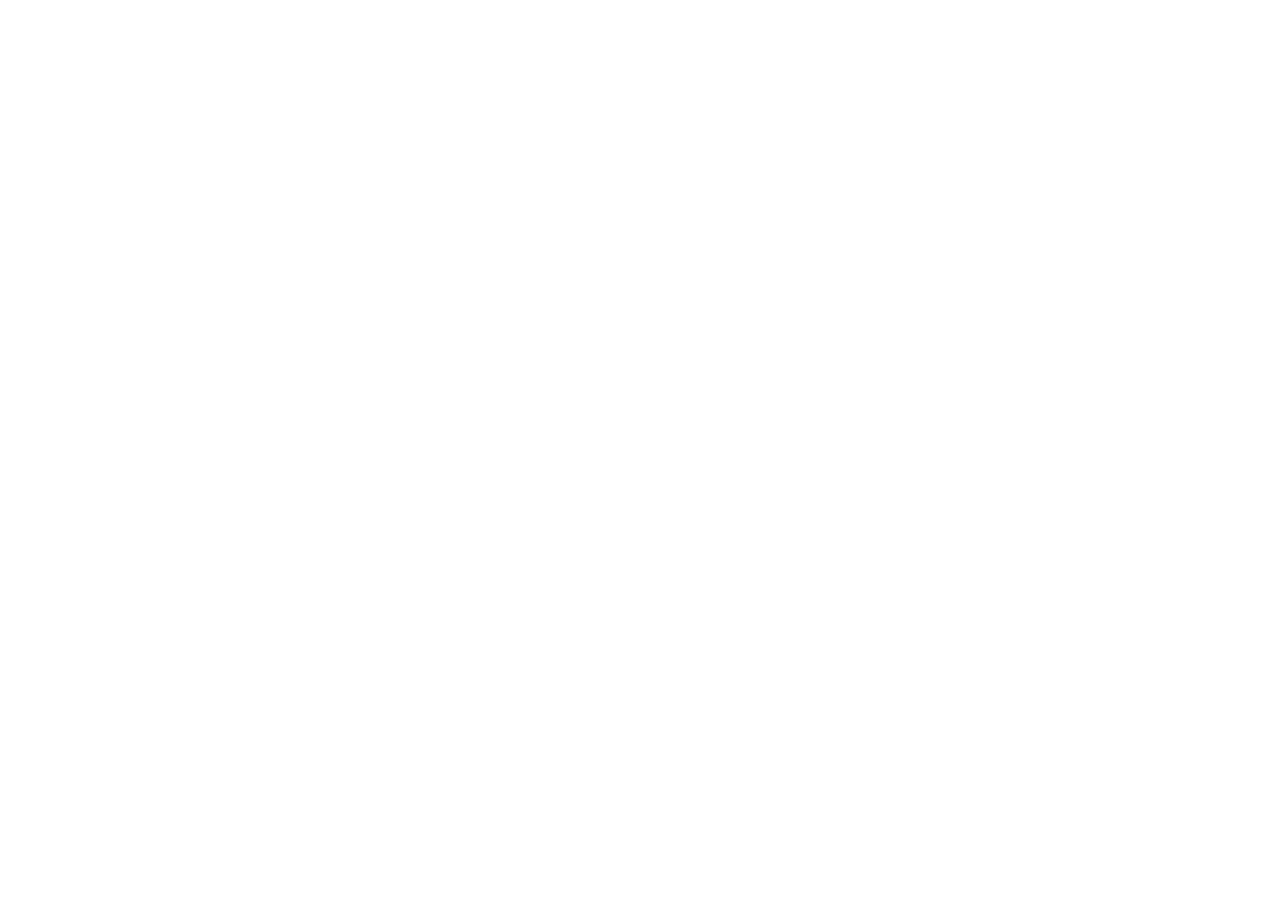
==== about.html @ b13c1e6c "r7" ====
<!DOCTYPE html>
<html>
<head>
  <!-- Site made with Mobirise Website Builder v2.8.5, https://mobirise.com -->
  <meta charset="UTF-8">
  <meta http-equiv="X-UA-Compatible" content="IE=edge">
  <meta name="generator" content="Mobirise v2.8.5, mobirise.com">
  <meta name="viewport" content="width=device-width, initial-scale=1">
  <link rel="shortcut icon" href="assets/images/tech-navigator-sticker1-650x709-42.png" type="image/x-icon">
  <meta name="description" content="About tech navigator">
  <title>About me</title>
  <link rel="stylesheet" href="https://fonts.googleapis.com/css?family=Roboto:700,400&amp;subset=cyrillic,latin,greek,vietnamese">
  <link rel="stylesheet" href="assets/bootstrap/css/bootstrap.min.css">
  <link rel="stylesheet" href="assets/mobirise/css/style.css">
  <link rel="stylesheet" href="assets/mobirise/css/mbr-additional.css" type="text/css">
  
  
  
</head>
<body>
<section class="engine"><a rel="nofollow" href="https://mobirise.com">Mobirise web page design software</a></section>

  <script src="assets/web/assets/jquery/jquery.min.js"></script>
  <script src="assets/bootstrap/js/bootstrap.min.js"></script>
  <script src="assets/smooth-scroll/SmoothScroll.js"></script>
  <script src="assets/mobirise/js/script.js"></script>
  
  
</body>
</html>
---- assets/mobirise/css/style.css ----
.is-builder .animated {
  -webkit-animation-name: none !important;
  animation-name: none !important;
}
html {
  position: relative;
  min-height: 100%;
}
.mbr-embedded-video {
  position: relative;
}
.mbr-background-video,
.mbr-background-video-preview {
  bottom: 0;
  left: 0;
  overflow: hidden;
  position: absolute;
  right: 0;
  top: 0;
}
.mbr-parallax-background,
.mbr-background {
  background-attachment: fixed !important;
  background-position: 50% 0;
  background-repeat: no-repeat;
  background-size: cover !important;
}
.mbr-hidden-scrollbar .mbr-parallax-background {
  background-size: auto 130%;
}
.mobile .mbr-parallax-background {
  background-attachment: scroll !important;
}
.mbr-background {
  background-attachment: scroll !important;
}
.mbr-navbar {
  position: relative;
  width: 100%;
}
.mbr-navbar:before {
  content: "";
  display: block;
}
.mbr-navbar__brand-link:after,
.mbr-navbar__brand-img {
  max-height: 74px;
}
.mbr-navbar:before,
.mbr-navbar__container {
  height: 98px;
}
.mbr-navbar--ss .mbr-navbar__brand-link:after,
.mbr-navbar--ss .mbr-navbar__brand-img {
  height: 74px;
}
.mbr-navbar--ss:before,
.mbr-navbar--ss .mbr-navbar__container {
  height: 98px;
}
.mbr-navbar--xs .mbr-navbar__brand-link:after,
.mbr-navbar--xs .mbr-navbar__brand-img {
  height: 32px;
}
.mbr-navbar--xs:before,
.mbr-navbar--xs .mbr-navbar__container {
  height: 56px;
}
.mbr-navbar--s .mbr-navbar__brand-link:after,
.mbr-navbar--s .mbr-navbar__brand-img {
  height: 48px;
}
.mbr-navbar--s:before,
.mbr-navbar--s .mbr-navbar__container {
  height: 72px;
}
.mbr-navbar--m .mbr-navbar__brand-link:after,
.mbr-navbar--m .mbr-navbar__brand-img {
  height: 64px;
}
.mbr-navbar--m:before,
.mbr-navbar--m .mbr-navbar__container {
  height: 88px;
}
.mbr-navbar--l .mbr-navbar__brand-link:after,
.mbr-navbar--l .mbr-navbar__brand-img {
  height: 96px;
}
.mbr-navbar--l:before,
.mbr-navbar--l .mbr-navbar__container {
  height: 120px;
}
.mbr-navbar--xl .mbr-navbar__brand-link:after,
.mbr-navbar--xl .mbr-navbar__brand-img {
  height: 128px;
}
.mbr-navbar--xl:before,
.mbr-navbar--xl .mbr-navbar__container {
  height: 152px;
}
.mbr-navbar--short .mbr-navbar__brand-link:after,
.mbr-navbar--short .mbr-navbar__brand-img {
  height: 40px;
}
.mbr-navbar--short:before,
.mbr-navbar--short .mbr-navbar__container {
  height: 64px;
}
.mbr-navbar--short .mbr-navbar__container {
  padding: 12px 0;
}
@media (max-width: 767px) {
  .mbr-navbar--short .mbr-navbar__brand-link:after,
  .mbr-navbar--short .mbr-navbar__brand-img {
    height: 31px;
  }
  .mbr-navbar--short:before,
  .mbr-navbar--short .mbr-navbar__container {
    height: 45px;
  }
  .mbr-navbar--short .mbr-navbar__container {
    padding: 7px 0;
  }
}
.mbr-navbar__brand-img {
  position: relative;
}
.mbr-navbar__brand-img,
.mbr-navbar__container,
.mbr-navbar__section {
  -webkit-transition: all 300ms ease-in-out 0s;
  -o-transition: all 300ms ease-in-out 0s;
  transition: all 300ms ease-in-out 0s;
}
.mbr-navbar__section {
  background: #2c2c2c;
  height: auto;
  position: absolute;
  top: 0;
  width: 100%;
  z-index: 1000;
}
.mbr-navbar__container {
  display: table;
  padding: 12px 0;
  width: 100%;
}
.mbr-navbar__menu-box {
  display: table;
  width: 100%;
}
.mbr-navbar__menu-box--inline-left,
.mbr-navbar__menu-box--inline-center,
.mbr-navbar__menu-box--inline-right {
  display: block;
  text-align: left;
}
.mbr-navbar__menu-box--inline-center {
  text-align: center;
}
.mbr-navbar__menu-box--inline-right {
  text-align: right;
}
.mbr-navbar__column {
  display: table-cell;
  vertical-align: middle;
}
.mbr-navbar__column--xxs {
  width: 1%;
}
.mbr-navbar__column--xs {
  width: 10%;
}
.mbr-navbar__column--s {
  width: 20%;
}
.mbr-navbar__column--m {
  width: 30%;
}
.mbr-navbar__column--l {
  width: 40%;
}
.mbr-navbar__column--xl {
  width: 50%;
}
.mbr-navbar__menu-box--inline-left .mbr-navbar__column,
.mbr-navbar__menu-box--inline-center .mbr-navbar__column,
.mbr-navbar__menu-box--inline-right .mbr-navbar__column {
  display: inline-block;
}
.mbr-navbar__items {
  float: left;
  padding-left: 0px;
  position: relative;
  left: -20px;
}
.mbr-navbar__items--right {
  float: right;
  left: 0;
}
.mbr-navbar__item {
  display: block;
  float: left;
  position: relative;
}
.mbr-navbar__hamburger {
  display: none;
  margin-top: -11px;
  position: absolute;
  right: 0;
  top: 50%;
  z-index: 10000;
}
.mbr-navbar--collapsed .mbr-navbar__container {
  position: relative;
}
.mbr-navbar--collapsed .mbr-navbar__column {
  display: block;
  width: 100%;
}
.mbr-navbar--collapsed .mbr-navbar__items--right {
  padding-top: 13px;
}
.mbr-navbar--collapsed .mbr-navbar__menu {
  background: rgba(0, 0, 0, 0.9);
  display: none;
  height: 100%;
  left: 0;
  position: fixed;
  top: 0;
  width: 100%;
  z-index: 9999;
}
.mbr-navbar--collapsed .mbr-navbar__menu-box {
  display: table-cell;
  vertical-align: middle;
}
.mbr-navbar--collapsed .mbr-navbar__items {
  float: none;
}
.mbr-navbar--collapsed .mbr-navbar__item {
  float: none;
}
.mbr-navbar--collapsed .mbr-navbar__hamburger {
  display: block;
}
.mbr-navbar--collapsed.mbr-navbar--open .mbr-navbar__menu {
  display: table;
}
.mbr-navbar--collapsed.mbr-navbar--open:not(.mbr-navbar--sticky) .mbr-navbar__section {
  background: none;
  position: fixed;
}
.mbr-navbar--collapsed.mbr-navbar--open .mbr-navbar__brand {
  visibility: hidden;
}
.mbr-navbar--collapsed.mbr-navbar--sticky.mbr-navbar--open .mbr-navbar__brand {
  visibility: visible;
}
.mbr-navbar--collapsed.mbr-navbar--open .mbr-navbar__brand-img,
.mbr-navbar--collapsed.mbr-navbar--open .mbr-navbar__container {
  -webkit-transition: none;
  -o-transition: none;
  transition: none;
}
.mbr-navbar--freeze.mbr-navbar--collapsed.mbr-navbar--open .mbr-navbar__hamburger,
.mbr-navbar--freeze.mbr-navbar--collapsed.mbr-navbar--open .mbr-navbar__hamburger:hover {
  color: #fff !important;
}
.mbr-navbar--sticky .mbr-navbar__section {
  position: fixed;
}
.mbr-navbar--absolute {
  position: absolute;
}
.mbr-navbar--transparent .mbr-navbar__section {
  background: none;
}
.mbr-navbar--stuck .mbr-navbar__section,
.mbr-navbar--relative .mbr-navbar__section {
  background: #2c2c2c;
}
@media (max-width: 991px) {
  .mbr-navbar--auto-collapse .mbr-navbar__container {
    position: relative;
  }
  .mbr-navbar--auto-collapse .mbr-navbar__column {
    display: block;
    width: 100%;
  }
  .mbr-navbar--auto-collapse .mbr-navbar__items--right {
    padding-top: 13px;
  }
  .mbr-navbar--auto-collapse .mbr-navbar__menu {
    background: rgba(0, 0, 0, 0.9);
    display: none;
    height: 100%;
    left: 0;
    position: fixed;
    top: 0;
    width: 100%;
    z-index: 9999;
  }
  .mbr-navbar--auto-collapse .mbr-navbar__menu-box {
    display: table-cell;
    vertical-align: middle;
  }
  .mbr-navbar--auto-collapse .mbr-navbar__items {
    float: none;
  }
  .mbr-navbar--auto-collapse .mbr-navbar__item {
    float: none;
  }
  .mbr-navbar--auto-collapse .mbr-navbar__hamburger {
    display: block;
  }
  .mbr-navbar--auto-collapse.mbr-navbar--open .mbr-navbar__menu {
    display: table;
  }
  .mbr-navbar--auto-collapse.mbr-navbar--open:not(.mbr-navbar--sticky) .mbr-navbar__section {
    background: none;
    position: fixed;
  }
  .mbr-navbar--auto-collapse.mbr-navbar--open .mbr-navbar__brand {
    visibility: hidden;
  }
  .mbr-navbar--auto-collapse.mbr-navbar--sticky.mbr-navbar--open .mbr-navbar__brand {
    visibility: visible;
  }
  .mbr-navbar--auto-collapse.mbr-navbar--open .mbr-navbar__brand-img,
  .mbr-navbar--auto-collapse.mbr-navbar--open .mbr-navbar__container {
    -webkit-transition: none;
    -o-transition: none;
    transition: none;
  }
  .mbr-navbar--freeze.mbr-navbar--auto-collapse.mbr-navbar--open .mbr-navbar__hamburger,
  .mbr-navbar--freeze.mbr-navbar--auto-collapse.mbr-navbar--open .mbr-navbar__hamburger:hover {
    color: #fff !important;
  }
}
.mbr-after-navbar:before {
  content: "";
  display: block;
  height: 98px;
}
.mbr-hamburger {
  cursor: pointer;
  height: 23px;
  width: 30px;
}
.mbr-hamburger:focus {
  outline: none;
}
.mbr-hamburger__line,
.mbr-hamburger__line:before,
.mbr-hamburger__line:after {
  content: "";
  position: absolute;
  display: block;
  height: 1px;
  cursor: pointer;
}
.mbr-hamburger__line,
.mbr-hamburger__line:before,
.mbr-hamburger__line:after {
  width: 30px;
  border-bottom: 5px solid;
  top: 9px;
}
.mbr-hamburger__line:before {
  top: -9px;
}
.mbr-hamburger__line:after {
  top: 9px;
}
.mbr-hamburger__line,
.mbr-hamburger__line:before,
.mbr-hamburger__line:after {
  -webkit-transition: all 300ms ease-in-out;
  transition: all 300ms ease-in-out;
}
.mbr-hamburger--open .mbr-hamburger__line {
  border-color: transparent;
}
.mbr-hamburger--open .mbr-hamburger__line:before,
.mbr-hamburger--open .mbr-hamburger__line:after {
  top: 0;
}
.mbr-hamburger--open .mbr-hamburger__line:before {
  -ms-transform: rotate(45deg);
  -webkit-transform: rotate(45deg);
  transform: rotate(45deg);
}
.mbr-hamburger--open .mbr-hamburger__line:after {
  top: 10px;
  -ms-transform: translatey(-10px) rotate(-45deg);
  -webkit-transform: translatey(-10px) rotate(-45deg);
  transform: translatey(-10px) rotate(-45deg);
}
@media (max-width: 767px) {
  .mbr-hamburger {
    height: 23px;
    width: 27px;
  }
  .mbr-hamburger__line,
  .mbr-hamburger__line:before,
  .mbr-hamburger__line:after {
    width: 27px;
    border-bottom: 4px solid;
    top: 9px;
  }
  .mbr-hamburger__line:before {
    top: -9px;
  }
  .mbr-hamburger__line:after {
    top: 9px;
  }
}
.mbr-brand {
  display: block;
  float: left;
  position: relative;
}
.mbr-brand,
.mbr-brand:hover {
  text-decoration: none;
}
.mbr-brand__name {
  display: block;
  font-weight: bold;
  margin-top: 5px;
  text-align: center;
}
.mbr-brand__name,
.mbr-brand__name:hover {
  text-decoration: none;
}
.mbr-brand--inline {
  display: table;
}
.mbr-brand--inline:after {
  content: "";
  display: table-cell;
  width: 1px;
}
.mbr-brand--inline .mbr-brand__logo,
.mbr-brand--inline .mbr-brand__name {
  display: table-cell;
  vertical-align: middle;
}
.mbr-brand--inline .mbr-brand__logo {
  padding-right: 10px;
}
.mbr-brand--inline .mbr-brand__name {
  margin: 0;
  text-align: left;
}
.mbr-form {
  display: table;
  margin-top: -13px;
  position: relative;
  top: 14px;
  width: 100%;
}
.mbr-form__left,
.mbr-form__right {
  display: table-cell;
  vertical-align: top;
}
.mbr-form__left {
  padding-right: 3px;
}
.mbr-form__right {
  width: 1px;
}
@media (max-width: 530px) {
  .mbr-form {
    display: block;
    margin-top: -27px;
    position: relative;
    top: 26px;
  }
  .mbr-form__left,
  .mbr-form__right {
    display: block;
  }
  .mbr-form__left {
    margin-bottom: 12px;
    padding-right: 0;
  }
  .mbr-form__right {
    width: 100%;
  }
}
.mbr-section {
  padding: 0 20px;
}
.mbr-section--no-padding {
  padding: 0;
}
.mbr-section--relative {
  position: relative;
}
.mbr-section--fixed-size {
  overflow: hidden;
}
.mbr-section--full-height {
  height: 100vh;
}
.mbr-section--full-height.mbr-after-navbar:before {
  display: none;
}
.mbr-section--bg-adapted {
  background-attachment: scroll;
  background-position: 50% 0;
  background-repeat: no-repeat;
  background-size: cover;
}
.mbr-section--gray {
  background-color: #444444;
}
.mbr-section--light-gray {
  background-color: #f0f0f0;
}
.mbr-section--dark-gray {
  background-color: #3c3c3c;
}
.mbr-section__container {
  padding: 0;
  position: relative;
  z-index: 3;
}
.mbr-section__container--center {
  text-align: center;
}
.mbr-section__container--std-padding {
  padding: 93px 0;
}
.mbr-section__container--std-top-padding {
  padding-top: 93px;
}
.mbr-section__container--std-bot-padding {
  padding-bottom: 93px;
}
.mbr-section__container--sm-padding {
  padding: 41px 0;
}
.mbr-section__container--sm-top-padding {
  padding-top: 41px;
}
.mbr-section__container--sm-bot-padding {
  padding-bottom: 41px;
}
.mbr-section__container--isolated {
  padding-bottom: 93px;
  padding-top: 93px;
}
.mbr-section__container--first {
  padding-top: 93px;
  padding-bottom: 41px;
}
.mbr-section__container--middle {
  padding-bottom: 41px;
}
.mbr-section__container--last {
  padding-bottom: 93px;
}
.mbr-section__row {
  margin-left: -24px;
  margin-right: -24px;
}
.mbr-section__col {
  overflow: hidden;
  padding-left: 24px;
  padding-right: 24px;
}
.mbr-section__left {
  padding-right: 40px;
}
.mbr-section__right {
  padding-left: 15px;
}
.mbr-section__header {
  line-height: 1.5em;
  margin: -10px 0 0;
  text-align: center;
}
@media (min-width: 768px) {
  .mbr-section--short-paddings .mbr-section__container--std-padding {
    padding: 59px 0;
  }
  .mbr-section--short-paddings .mbr-section__container--std-top-padding {
    padding-top: 59px;
  }
  .mbr-section--short-paddings .mbr-section__container--std-bot-padding {
    padding-bottom: 59px;
  }
  .mbr-section--short-paddings .mbr-section__container--sm-padding {
    padding: 41px 0;
  }
  .mbr-section--short-paddings .mbr-section__container--sm-top-padding {
    padding-top: 41px;
  }
  .mbr-section--short-paddings .mbr-section__container--sm-bot-padding {
    padding-bottom: 41px;
  }
  .mbr-section--short-paddings .mbr-section__container--isolated {
    padding-bottom: 59px;
    padding-top: 59px;
  }
  .mbr-section--short-paddings .mbr-section__container--first {
    padding-top: 59px;
    padding-bottom: 41px;
  }
  .mbr-section--short-paddings .mbr-section__container--middle {
    padding-bottom: 41px;
  }
  .mbr-section--short-paddings .mbr-section__container--last {
    padding-bottom: 59px;
  }
}
@media (max-width: 767px) {
  .mbr-section__left {
    padding-right: 15px;
  }
  .mbr-section__right {
    padding-left: 15px;
    padding-top: 51px;
  }
}
.mbr-arrow {
  bottom: 71px;
  left: 0;
  line-height: 1px;
  padding: 0 20px;
  position: absolute;
  width: 100%;
  z-index: 3;
}
.mbr-arrow__link {
  display: inline-block;
  font-size: 26px;
}
.mbr-arrow__link,
.mbr-arrow__link:hover,
.mbr-arrow__link:focus {
  color: #fff;
}
.mbr-arrow--floating .mbr-arrow__link {
  -webkit-animation: floating-arrow 1.6s infinite ease-in-out 0s;
  -o-animation: floating-arrow 1.6s infinite ease-in-out 0s;
  animation: floating-arrow 1.6s infinite ease-in-out 0s;
}
@-webkit-keyframes floating-arrow {
  from {
    -webkit-transform: translateY(0);
    transform: translateY(0);
  }
  65% {
    -webkit-transform: translateY(11px);
    transform: translateY(11px);
  }
  to {
    -webkit-transform: translateY(0);
    transform: translateY(0);
  }
}
@-o-keyframes floating-arrow {
  from {
    -webkit-transform: translateY(0);
    transform: translateY(0);
  }
  65% {
    -webkit-transform: translateY(11px);
    transform: translateY(11px);
  }
  to {
    -webkit-transform: translateY(0);
    transform: translateY(0);
  }
}
@keyframes floating-arrow {
  from {
    -webkit-transform: translateY(0);
    transform: translateY(0);
  }
  65% {
    -webkit-transform: translateY(11px);
    transform: translateY(11px);
  }
  to {
    -webkit-transform: translateY(0);
    transform: translateY(0);
  }
}
.mbr-arrow--dark .mbr-arrow__link,
.mbr-arrow--dark .mbr-arrow__link:hover,
.mbr-arrow--dark .mbr-arrow__link:focus {
  color: #252525;
}
@media (max-width: 767px) {
  .mbr-arrow {
    bottom: 41px;
  }
}
@media (max-width: 320px) {
  .mbr-arrow {
    bottom: 21px;
    text-align: center;
  }
}
@media all and (device-width: 320px) and (device-height: 568px) and (orientation: portrait) {
  .mbr-arrow {
    bottom: 31px;
  }
}
.mbr-box {
  display: table;
  width: 100%;
}
.mbr-box--fixed {
  table-layout: fixed;
}
.mbr-box--stretched {
  height: 100%;
}
.mbr-box__magnet {
  display: table-cell;
  float: none;
  height: 100%;
  margin-bottom: 0;
  margin-top: 0;
  text-align: center;
  vertical-align: middle;
}
.mbr-box__magnet--sm-padding {
  padding: 41px 0;
}
.mbr-box__magnet--top-left,
.mbr-box__magnet--top-center,
.mbr-box__magnet--top-right {
  vertical-align: top;
}
.mbr-box__magnet--bottom-left,
.mbr-box__magnet--bottom-center,
.mbr-box__magnet--bottom-right {
  vertical-align: bottom;
}
.mbr-box__magnet--top-left,
.mbr-box__magnet--center-left,
.mbr-box__magnet--bottom-left {
  text-align: left;
}
.mbr-box__magnet--top-right,
.mbr-box__magnet--center-right,
.mbr-box__magnet--bottom-right {
  text-align: right;
}
.mbr-box__container {
  height: 50%;
}
@media (max-width: 767px) {
  .mbr-box__container {
    height: 100%;
  }
  .mbr-box--adapted {
    display: block;
  }
  .mbr-box--adapted > .mbr-box__magnet {
    display: block;
    height: auto;
  }
}
.mbr-overlay {
  background: #222;
  bottom: 0;
  left: 0;
  position: absolute;
  right: 0;
  top: 0;
  z-index: 2;
}
.mbr-google-map__marker {
  color: #252525;
  display: none;
  margin: 0;
}
.mbr-google-map--loaded .mbr-google-map__marker {
  display: block;
}
.mbr-hero {
  color: #fff;
  position: relative;
}
.mbr-hero__text {
  font-size: 46px;
  font-weight: bold;
  left: -2px;
  letter-spacing: 2px;
  line-height: 50px;
  margin: -18px 0 1px 0;
  padding-bottom: 41px;
  position: relative;
  top: 8px;
}
.mbr-hero__subtext {
  font-size: 21px;
  line-height: 29px;
  margin: -32px 0 3px 0;
  padding: 0 0 41px 0;
  position: relative;
  top: 6px;
}
.mbr-figure {
  display: inline-block;
  line-height: 1px;
  margin: 0;
  max-width: 100%;
  overflow: hidden;
  position: relative;
}
.mbr-figure--no-bg {
  background: none;
}
.mbr-figure--full-width {
  display: block;
  width: 100%;
}
.mbr-figure.mbr-after-navbar:before {
  display: none;
}
.mbr-figure--full-width iframe,
.mbr-figure--full-width .mbr-figure__img,
.mbr-figure--full-width .mbr-figure__map {
  width: 100%;
}
.mbr-figure iframe,
.mbr-figure__img,
.mbr-figure__map {
  max-width: 100%;
}
.mbr-figure__map {
  height: 400px;
  line-height: 1.3em;
}
.mbr-figure__map--short {
  height: 300px;
}
.mbr-figure__caption {
  background: rgba(0, 0, 0, 0.5);
  bottom: 0;
  color: #fff;
  display: block;
  font-size: 17px;
  left: 0;
  line-height: 1.3em;
  min-height: 53px;
  padding: 17px 20px;
  position: absolute;
  text-align: left;
  width: 100%;
}
.mbr-figure__caption--no-padding {
  padding: 17px 0;
}
.mbr-figure--wysiwyg .mbr-figure__caption a,
.mbr-figure--wysiwyg .mbr-figure__caption a:hover {
  color: inherit;
  text-decoration: underline;
}
.mbr-figure--caption-inside-top .mbr-figure__caption {
  bottom: auto;
  top: 0;
}
.mbr-figure--caption-outside-top .mbr-figure__caption,
.mbr-figure--caption-outside-bottom .mbr-figure__caption {
  background: none;
  position: relative;
}
.mbr-figure--no-bg.mbr-figure--caption-outside-top .mbr-figure__caption,
.mbr-figure--no-bg.mbr-figure--caption-outside-bottom .mbr-figure__caption {
  color: #252525;
}
.mbr-figure--no-bg.mbr-figure--caption-outside-top .mbr-figure__caption {
  margin-top: -3px;
  padding-top: 0;
}
.mbr-figure--no-bg.mbr-figure--caption-outside-bottom .mbr-figure__caption {
  margin-top: -2px;
  padding-bottom: 0;
  top: 2px;
}
.mbr-figure__caption--std-grid {
  background: none;
  z-index: 2;
}
@media (min-width: 768px) {
  .mbr-figure__caption--std-grid {
    width: 715px;
    left: 50%;
    margin-left: -357.5px;
    padding: 17px 0;
  }
}
@media (min-width: 992px) {
  .mbr-figure__caption--std-grid {
    width: 935px;
    margin-left: -467.5px;
  }
}
@media (min-width: 1200px) {
  .mbr-figure__caption--std-grid {
    width: 1150px;
    margin-left: -575px;
  }
}
.mbr-figure__caption--std-grid:before {
  bottom: 0;
  content: "";
  position: absolute;
  top: 0;
  width: 200%;
  z-index: -1;
  margin-left: -50%;
}
.mbr-figure--caption-inside-top .mbr-figure__caption--std-grid:before,
.mbr-figure--caption-inside-bottom .mbr-figure__caption--std-grid:before {
  background: rgba(0, 0, 0, 0.6);
}
.mbr-figure__caption-small {
  color: #ccc;
  display: block;
  font-size: 14px;
  line-height: 1.3em;
}
.mbr-figure--no-bg.mbr-figure--caption-outside-top .mbr-figure__caption-small,
.mbr-figure--no-bg.mbr-figure--caption-outside-bottom .mbr-figure__caption-small {
  color: #777;
}
@media (max-width: 767px) {
  .mbr-figure--adapted {
    display: block;
    width: 100%;
  }
  .mbr-figure--adapted iframe,
  .mbr-figure--adapted .mbr-figure__img,
  .mbr-figure--adapted .mbr-figure__map {
    width: 100%;
  }
  .mbr-figure--caption-inside-top .mbr-figure__caption,
  .mbr-figure--caption-inside-bottom .mbr-figure__caption {
    background: none;
    position: relative;
  }
  .mbr-figure--caption-inside-top .mbr-figure__caption--std-grid:before,
  .mbr-figure--caption-inside-bottom .mbr-figure__caption--std-grid:before {
    display: none;
  }
}
.mbr-reviews {
  list-style: none;
  margin: 0 -15px;
  padding: 3px 0 0 0;
}
.mbr-reviews__item {
  position: relative;
  margin-top: 39px;
}
.mbr-reviews__text {
  background: #fafafa;
  border-radius: 3px;
  border: 1px solid #ededed;
  color: #777;
  font-size: 16px;
  line-height: 26px;
  padding: 20px;
  position: relative;
}
.mbr-reviews__text:before {
  -webkit-transform: rotate(45deg);
  -ms-transform: rotate(45deg);
  -o-transform: rotate(45deg);
  transform: rotate(45deg);
  width: 14px;
  height: 14px;
  background-color: #fafafa;
  border-color: #ededed;
  border-style: none solid solid none;
  border-width: 0 1px 1px 0;
  bottom: -8px;
  content: "";
  display: block;
  left: 50px;
  position: absolute;
}
.mbr-reviews__p {
  margin: 0;
}
.mbr-reviews__author {
  margin-top: 30px;
  padding-left: 102px;
  position: relative;
}
.mbr-reviews__author--short {
  margin-top: 27px;
  padding-left: 32px;
}
.mbr-reviews__author-img {
  width: 50px;
  height: 50px;
  border-radius: 50%;
  left: 33px;
  position: absolute;
  top: 0;
}
.mbr-reviews__author-name {
  color: #777;
  font-size: 14px;
  font-weight: bold;
  position: relative;
  top: -3px;
}
.mbr-reviews__author-bio {
  color: #999;
  font-size: 12px;
}
@media (max-width: 767px) {
  .mbr-reviews__author {
    padding-bottom: 32px;
  }
  .mbr-reviews__author--short {
    padding-bottom: 1px;
  }
}
@media (min-width: 768px) and (max-width: 991px) {
  .mbr-reviews__item:nth-of-type(2n+1) {
    clear: left;
  }
}
@media (min-width: 992px) {
  .mbr-reviews__item:nth-of-type(3n+1) {
    clear: left;
  }
}
.mbr-header {
  margin-top: -20px;
  padding: 0;
  position: relative;
  text-align: left;
  top: 10px;
}
.mbr-header--std-padding {
  padding-bottom: 41px;
}
.mbr-header--center {
  text-align: center;
}
.mbr-header__text {
  display: block;
  font-size: 25px;
  font-weight: bold;
  letter-spacing: 6px;
  line-height: 1.5em;
  margin: 0;
}
.mbr-header__subtext {
  color: #777;
  font-size: 14px;
  font-style: italic;
  letter-spacing: 1px;
  margin: 8px 0 7px 0;
}
.mbr-header--inline {
  margin-top: 0;
  padding: 41px 0 28px 0;
  top: 0;
}
.mbr-header--inline .mbr-header__text {
  letter-spacing: 4px;
  line-height: 1em;
  margin: 15px 0 0 0;
}
@media (max-width: 767px) {
  .mbr-header--inline {
    padding: 47px 0 38px 0;
  }
  .mbr-header--inline .mbr-header__text {
    display: block;
    margin: 0 0 38px 0;
  }
  .mbr-header--auto-align .mbr-header__text,
  .mbr-header--auto-align .mbr-header__subtext {
    left: 0;
    text-align: center !important;
  }
}
@media (min-width: 768px) {
  .mbr-header--reduce {
    margin-top: -5px;
    top: 2px;
  }
  .mbr-header--reduce .mbr-header__text {
    font-size: 16px;
    letter-spacing: 1px;
    line-height: 1.1em;
  }
}
.mbr-social-icons__icon {
  -webkit-transition: all 0.2s ease-in-out 0s;
  -o-transition: all 0.2s ease-in-out 0s;
  transition: all 0.2s ease-in-out 0s;
  color: #fff;
  cursor: pointer;
  display: inline-block;
  font-size: 29px;
  height: 56px;
  line-height: 61px;
  margin: 0 10px 13px 0;
  position: relative;
  text-align: center;
  width: 56px;
}
.mbr-social-icons__icon:hover {
  color: #fff;
}
.mbr-social-icons--style-1 .mbr-social-icons__icon:hover {
  background: #252525 !important;
}
.mbr-contacts {
  color: #9c9c9c;
  font-size: 14px;
  line-height: 1.7em;
  padding: 45px 0 46px;
}
.mbr-contacts__img {
  max-width: 100%;
  margin: 6px 0 5px 40px;
}
.mbr-contacts__img--left {
  margin-left: 0;
}
.mbr-contacts__text {
  margin: 0;
}
.mbr-contacts__header {
  color: #fff;
  font-size: 14px;
  letter-spacing: 1px;
  margin-bottom: 20px;
  margin-top: 3px;
}
.mbr-contacts__list {
  list-style: none;
  margin: 0;
  padding: 0;
}
@media (max-width: 767px) {
  .mbr-contacts__img {
    margin-bottom: 10px;
  }
  .mbr-contacts__header {
    margin-top: 20px;
    margin-bottom: 10px;
  }
  .mbr-contacts__column {
    margin-top: 37px;
  }
}
.mbr-footer {
  color: #9c9c9c;
  font-size: 13px;
  letter-spacing: 1px;
  line-height: 1.5em;
  padding: 37px 0 39px;
  word-spacing: 1px;
}
.mbr-footer__copyright {
  margin: 0;
}
.mbr-buttons {
  margin: -26px 0 13px 0;
  position: relative;
  text-align: left;
  top: 26px;
}
.mbr-buttons__btn,
.mbr-buttons__link {
  margin: 0 10px 13px 0;
}
.mbr-buttons__btn,
.mbr-buttons__link,
.mbr-buttons__btn:hover,
.mbr-buttons__link:hover {
  text-decoration: none;
}
.mbr-buttons--top {
  top: 44px;
  margin-top: -62px;
}
.mbr-buttons--no-offset {
  margin-top: 0;
  top: 0;
}
.mbr-buttons--only-links {
  left: -20px;
}
.mbr-buttons--center {
  left: 5px;
  text-align: center;
}
.mbr-buttons--center.mbr-buttons--only-links {
  left: 0;
}
.mbr-buttons--right {
  text-align: right;
}
.mbr-buttons--right .mbr-buttons__btn,
.mbr-buttons--right .mbr-buttons__link {
  margin: 0 0 13px 10px;
}
.mbr-buttons--right.mbr-buttons--only-links {
  left: 20px;
}
.mbr-buttons--activated {
  left: 5px;
  text-align: center;
}
.mbr-buttons--activated .mbr-buttons__btn,
.mbr-buttons--activated .mbr-buttons__link {
  margin-left: 0;
  margin-right: 0;
}
.mbr-buttons--activated .mbr-buttons__link {
  font-size: 25px;
  padding: 10px 30px 2px;
}
.mbr-buttons--activated .mbr-buttons__btn {
  font-size: 15px;
  margin-top: 9px;
  padding: 15px 30px;
}
.mbr-buttons--freeze.mbr-buttons--activated .mbr-buttons__link {
  font-size: 25px !important;
}
.mbr-buttons--freeze.mbr-buttons--activated .mbr-buttons__link,
.mbr-buttons--freeze.mbr-buttons--activated .mbr-buttons__link:hover {
  color: #fff !important;
}
.mbr-buttons--freeze.mbr-buttons--activated .mbr-buttons__btn {
  font-size: 15px !important;
}
@media (max-width: 991px) {
  .mbr-buttons--active {
    left: 5px;
    text-align: center;
  }
  .mbr-buttons--active .mbr-buttons__btn,
  .mbr-buttons--active .mbr-buttons__link {
    margin-left: 0;
    margin-right: 0;
  }
  .mbr-buttons--active .mbr-buttons__link {
    font-size: 25px;
    padding: 10px 30px 2px;
  }
  .mbr-buttons--active .mbr-buttons__btn {
    font-size: 15px;
    margin-top: 9px;
    padding: 15px 30px;
  }
  .mbr-buttons--freeze.mbr-buttons--active .mbr-buttons__link {
    font-size: 25px !important;
  }
  .mbr-buttons--freeze.mbr-buttons--active .mbr-buttons__link,
  .mbr-buttons--freeze.mbr-buttons--active .mbr-buttons__link:hover {
    color: #fff !important;
  }
  .mbr-buttons--freeze.mbr-buttons--active .mbr-buttons__btn {
    font-size: 15px !important;
  }
}
@media (max-width: 767px) {
  .mbr-buttons--auto-align {
    left: 5px;
    margin-top: -26px;
    text-align: center;
    top: 26px;
  }
  .mbr-buttons--auto-align.mbr-buttons--only-links {
    left: 0;
  }
}
@media (max-width: 530px) {
  .mbr-buttons {
    left: 0;
  }
  .mbr-buttons__btn,
  .mbr-buttons__link,
  .mbr-buttons--right .mbr-buttons__btn,
  .mbr-buttons--right .mbr-buttons__link {
    display: inline-block;
    margin: 0 0 13px 0;
    text-align: center;
    width: 100%;
  }
  .mbr-buttons--activated .mbr-buttons__btn,
  .mbr-buttons--activated .mbr-buttons__link,
  .mbr-buttons--active .mbr-buttons__btn,
  .mbr-buttons--active .mbr-buttons__link {
    width: auto;
  }
  .mbr-buttons--activated .mbr-buttons__btn,
  .mbr-buttons--active .mbr-buttons__btn {
    margin-top: 9px;
  }
}
.mbr-article {
  color: #777;
  font-size: 17px;
  line-height: 27px;
  text-align: left;
  position: relative;
  margin-top: -21px;
  top: 14px;
}
.mbr-article--wysiwyg h1,
.mbr-article--wysiwyg h2,
.mbr-article--wysiwyg h3,
.mbr-article--wysiwyg h4,
.mbr-article--wysiwyg h5,
.mbr-article--wysiwyg h6 {
  color: #252525;
  display: block;
  font-weight: bold;
  line-height: 1.3em;
  text-align: left;
}
.mbr-article--wysiwyg h1 {
  font-size: 27px;
  letter-spacing: 3px;
}
.mbr-article--wysiwyg h2 {
  font-size: 23px;
  letter-spacing: 2px;
}
.mbr-article--wysiwyg h3 {
  font-size: 19px;
  letter-spacing: 1px;
}
.mbr-article--wysiwyg h4 {
  font-size: 14px;
}
.mbr-article--wysiwyg h5 {
  font-size: 11px;
}
.mbr-article--wysiwyg h6 {
  font-size: 10px;
}
.mbr-article--wysiwyg p,
.mbr-article--wysiwyg ul,
.mbr-article--wysiwyg ol,
.mbr-article--wysiwyg blockquote {
  margin: 0 0 10px 0;
}
.mbr-article--wysiwyg blockquote {
  font-size: 17px;
  border-color: #f97352;
}
@media (max-width: 767px) {
  .mbr-article--auto-align.mbr-article--wysiwyg p,
  .mbr-article--auto-align {
    text-align: left !important;
  }
}
.social-likes__counter {
  -webkit-transition: all 0.2s ease-in-out 0s;
  -o-transition: all 0.2s ease-in-out 0s;
  transition: all 0.2s ease-in-out 0s;
  background: #3c3c3c;
  border-radius: 23px;
  font-size: 12px;
  height: 23px;
  line-height: 24px;
  min-width: 23px;
  padding: 0 5px;
  position: absolute;
  right: -7px;
  text-align: center;
  top: -7px;
}
.social-likes__counter_empty {
  display: none;
}
.social-likes_style-1 .social-likes__icon:hover {
  background: #252525 !important;
}
.social-likes_style-1 .social-likes__icon:hover .social-likes__counter {
  background: #f97352;
}
.social-likes_style-2 .social-likes__icon {
  background: #252525;
}
.social-likes_style-2 .social-likes__counter {
  background: #f97352;
}
.social-likes_style-2 .social-likes__icon:hover .social-likes__counter {
  background: #3c3c3c;
}
.mbr-plan {
  padding-bottom: 41px;
  padding-left: 1px;
  padding-right: 0;
  position: relative;
}
.mbr-plan--first,
.mbr-plan:first-child {
  padding-left: 0;
}
.mbr-plan--last,
.mbr-plan:last-child {
  padding-bottom: 93px;
}
.mbr-plan__box {
  background: #fff;
}
.mbr-plan__header {
  background: #444;
  overflow: hidden;
  padding: 20px 15px;
  color: #fff;
}
.mbr-plan__number {
  border-bottom: 1px dotted #ddd;
  color: #333;
  font-size: 80px;
  line-height: 0;
  margin: 0px 10px;
  padding: 41px 0;
  text-align: center;
  margin-bottom: 41px;
}
.mbr-plan__details {
  padding-bottom: 41px;
}
.mbr-plan__details ul,
.mbr-plan__list {
  list-style: none;
  margin: 0;
  padding: 0;
}
.mbr-plan__details li,
.mbr-plan__item {
  line-height: 40px;
  padding: 0 15px;
  text-align: center;
}
.mbr-plan__buttons {
  overflow: hidden;
  padding: 0 15px 41px;
}
.mbr-plan--favorite {
  margin-right: -1px;
  margin-top: -30px;
  padding-left: 0;
  top: 15px;
  z-index: 5;
}
.mbr-plan--favorite .mbr-plan__number:before {
  content: "";
  display: block;
  height: 15px;
}
.mbr-plan--favorite .mbr-plan__box {
  padding-bottom: 15px;
  box-shadow: 0px 0px 20px 5px rgba(0, 0, 0, 0.1);
}
.mbr-plan--primary .mbr-plan__header {
  background: #4c6972;
}
.mbr-plan--success .mbr-plan__header {
  background: #7ac673;
}
.mbr-plan--info .mbr-plan__header {
  background: #27aae0;
}
.mbr-plan--warning .mbr-plan__header {
  background: #faaf40;
}
.mbr-plan--danger .mbr-plan__header {
  background: #f97352;
}
@media (max-width: 767px) {
  .mbr-plan,
  .mbr-plan--first,
  .mbr-plan:first-child {
    padding-left: 15px;
    padding-right: 15px;
  }
  .mbr-plan__number {
    font-size: 79px;
  }
  .mbr-plan__details {
    font-size: 17px;
  }
  .mbr-plan--favorite {
    margin: 0;
    top: 0;
  }
}
.mbr-number {
  display: inline-block;
  margin-top: -0.12em;
}
.mbr-number__num {
  display: inline-table;
  height: 1em;
}
.mbr-number__group {
  display: table-cell;
  font-weight: bold;
  position: relative;
  vertical-align: middle;
}
.mbr-number__left {
  display: none;
  font-size: 0.34em;
  line-height: 0;
  padding: 0px 5px;
  vertical-align: super;
}
.mbr-number__right {
  display: none;
  font-size: 0.25em;
  padding: 0px 5px;
  vertical-align: middle;
  white-space: nowrap;
}
.mbr-number__caption {
  display: block;
  font-size: 0.19em;
  line-height: 1em;
  opacity: 0.5;
  padding-top: 0.5em;
  text-align: center;
}
.mbr-number--price .mbr-number__value {
  padding-right: 0.28em;
}
.mbr-number--price .mbr-number__left {
  display: inline;
}
.mbr-number--short-price .mbr-number__left,
.mbr-number--short-price .mbr-number__right {
  display: inline;
}
.mbr-number--short-price .mbr-number__caption {
  display: none;
}
.mbr-number--inverse-price .mbr-number__group {
  top: 0.1em;
}
.mbr-number--inverse-price .mbr-number__left {
  display: none;
}
.mbr-number--inverse-price .mbr-number__value {
  padding-left: 0.28em;
}
.mbr-number--inverse-price .mbr-number__right {
  display: inline;
}
.engine {
	position: absolute;
	text-indent: -2400px;
	text-align: center;
	padding: 0;
}
---- assets/mobirise/css/mbr-additional.css ----
@import url(https://fonts.googleapis.com/css?family=Arimo:400,700);
@import url(https://fonts.googleapis.com/css?family=Source+Sans+Pro:400,300,700);
@import url(https://fonts.googleapis.com/css?family=Ubuntu:400,300,700);






#header4-8 H1 {
  font-family: 'Arimo', sans-serif;
  color: #ffffff;
  text-align: center;
}
#header4-8 P {
  font-family: 'Source Sans Pro', sans-serif;
  color: #efefef;
  font-size: 23px;
}
#header4-8 SPAN {
  font-family: 'Source Sans Pro', sans-serif;
  font-size: 100px;
}
#header2-10 P {
  font-family: 'Source Sans Pro', sans-serif;
}
#header2-10 H1 {
  font-family: 'Source Sans Pro', sans-serif;
}
#msg-box1-11 .mbr-header .mbr-header__text {
  color: #fff;
}
#msg-box1-11 .mbr-article {
  color: #fff;
}
#contacts1-7 STRONG {
  color: #ffffff;
}
#menu-9 .mbr-brand__name {
  font-size: 16px;
}
#menu-9.mbr-navbar--stuck .mbr-navbar__section {
  background: #000000;
}
#menu-9 .mbr-brand__name a {
  font-family: 'Ubuntu', sans-serif;
  font-size: 18px;
}
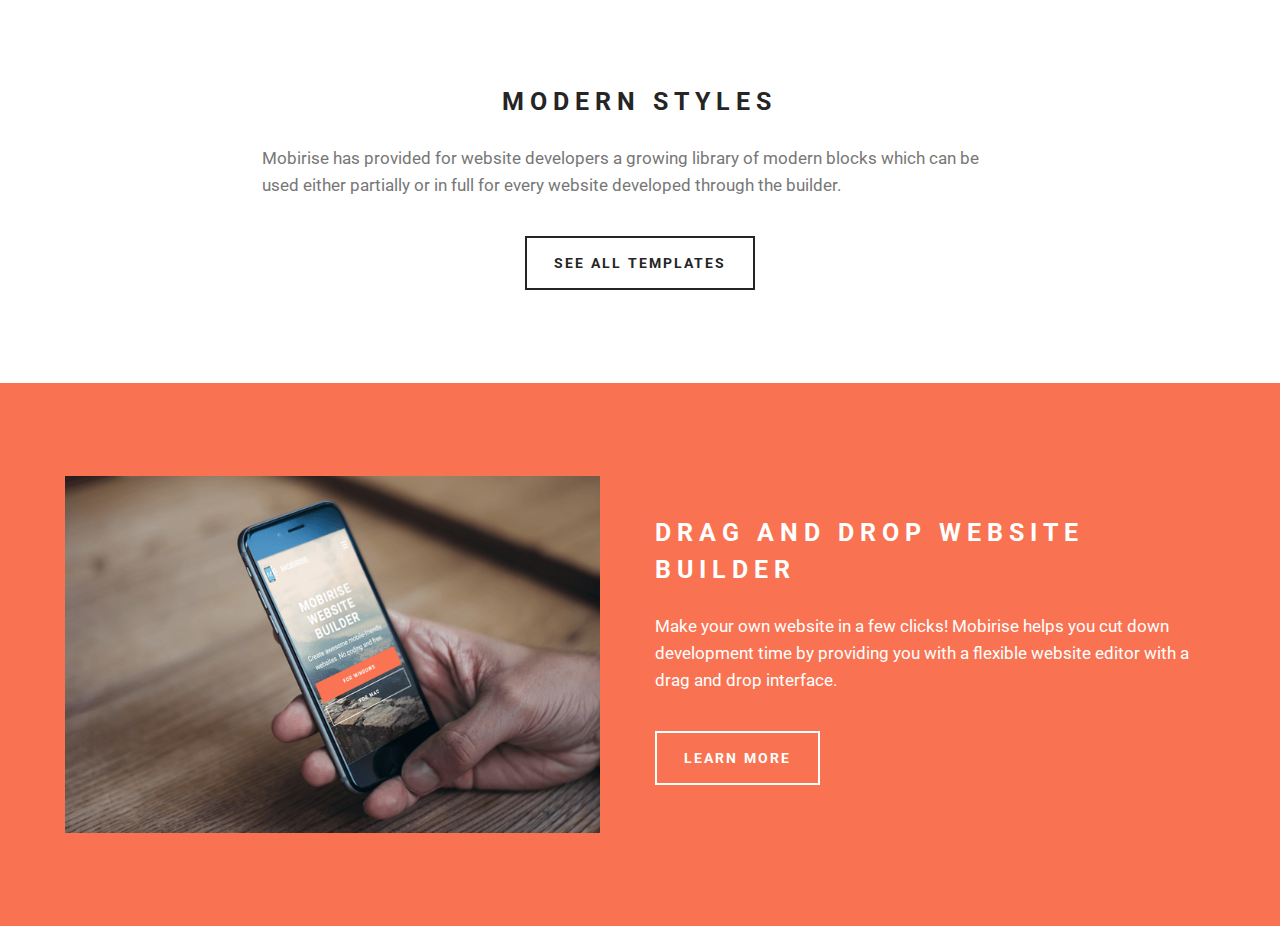
==== commit e9a7b921: "new1" ====
--- a/about.html
+++ b/about.html
@@ -18,8 +18,60 @@
   
 </head>
 <body>
-<section class="engine"><a rel="nofollow" href="https://mobirise.com">Mobirise web page design software+<section class="engine"><a rel="nofollow" href="https://mobirise.com">Mobirise website building software </a></section>
+<section class="mbr-section mbr-section--relative mbr-section--fixed-size" id="msg-box3-9" style="background-color: rgb(255, 255, 255);">
+    
+    <div class="mbr-section__container container mbr-section__container--first">
+        <div class="mbr-header mbr-header--wysiwyg row">
+            <div class="col-sm-8 col-sm-offset-2">
+                <h3 class="mbr-header__text">MODERN STYLES</h3>
+                
+            </div>
+        </div>
+    </div>
+    <div class="mbr-section__container container mbr-section__container--middle">
+        <div class="row">
+            <div class="mbr-article mbr-article--wysiwyg col-sm-8 col-sm-offset-2"><p>Mobirise has provided for website developers a growing library of modern blocks which can be used either partially or in full for every website developed through the builder.</p></div>
+        </div>
+    </div>
+    <div class="mbr-section__container container mbr-section__container--last">
+        <div class="row">
+            <div class="col-sm-8 col-sm-offset-2">
+                <div class="mbr-buttons mbr-buttons--center"><a class="mbr-buttons__btn btn btn-lg btn-default" href="https://mobirise.com">SEE ALL TEMPLATES</a></div>
+            </div>
+        </div>
+    </div>
+</section>
+
+<section class="mbr-section mbr-section--relative" id="msg-box4-11" style="background-color: rgb(249, 115, 82);">
+    
+    <div class="mbr-section__container mbr-section__container--isolated container">
+        <div class="row">
+            <div class="mbr-box mbr-box--fixed mbr-box--adapted">
+                <div class="mbr-box__magnet mbr-box__magnet--top-right mbr-section__left col-sm-6">
+                    <figure class="mbr-figure mbr-figure--adapted mbr-figure--caption-inside-bottom mbr-figure--full-width"><img class="mbr-figure__img" src="assets/images/iphone.png"></figure>
+                </div>
+                <div class="mbr-box__magnet mbr-class-mbr-box__magnet--center-left col-sm-6 mbr-section__right">
+                    <div class="mbr-section__container mbr-section__container--middle">
+                        <div class="mbr-header mbr-header--auto-align mbr-header--wysiwyg">
+                            <h3 class="mbr-header__text">DRAG AND DROP WEBSITE BUILDER</h3>
+                            
+                        </div>
+                    </div>
+                    <div class="mbr-section__container mbr-section__container--middle">
+                        <div class="mbr-article mbr-article--auto-align mbr-article--wysiwyg"><p>Make your own website in a few clicks! Mobirise helps you cut down development time by providing you with a flexible website editor with a drag and drop interface.</p></div>
+                    </div>
+                    <div class="mbr-section__container">
+                        <div class="mbr-buttons mbr-buttons--auto-align btn-inverse"><a class="mbr-buttons__btn btn btn-lg btn-default" href="https://mobirise.com">LEARN MORE</a></div>
+                    </div>
+                </div>
+                
+            </div>
+        </div>
+    </div>
+</section>
+
 
   <script src="assets/web/assets/jquery/jquery.min.js"></script>
   <script src="assets/bootstrap/js/bootstrap.min.js"></script>
--- a/assets/mobirise/css/mbr-additional.css
+++ b/assets/mobirise/css/mbr-additional.css
@@ -46,3 +46,18 @@
   font-family: 'Ubuntu', sans-serif;
   font-size: 18px;
 }
+#msg-box3-9 .mbr-header .mbr-header__text {
+  text-align: center;
+}
+#msg-box3-9 .mbr-header .mbr-header__subtext {
+  text-align: center;
+}
+#msg-box4-11 .mbr-header__text {
+  color: #ffffff;
+}
+#msg-box4-11 .mbr-header__subtext {
+  color: #ffffff;
+}
+#msg-box4-11 .mbr-article {
+  color: #ffffff;
+}
